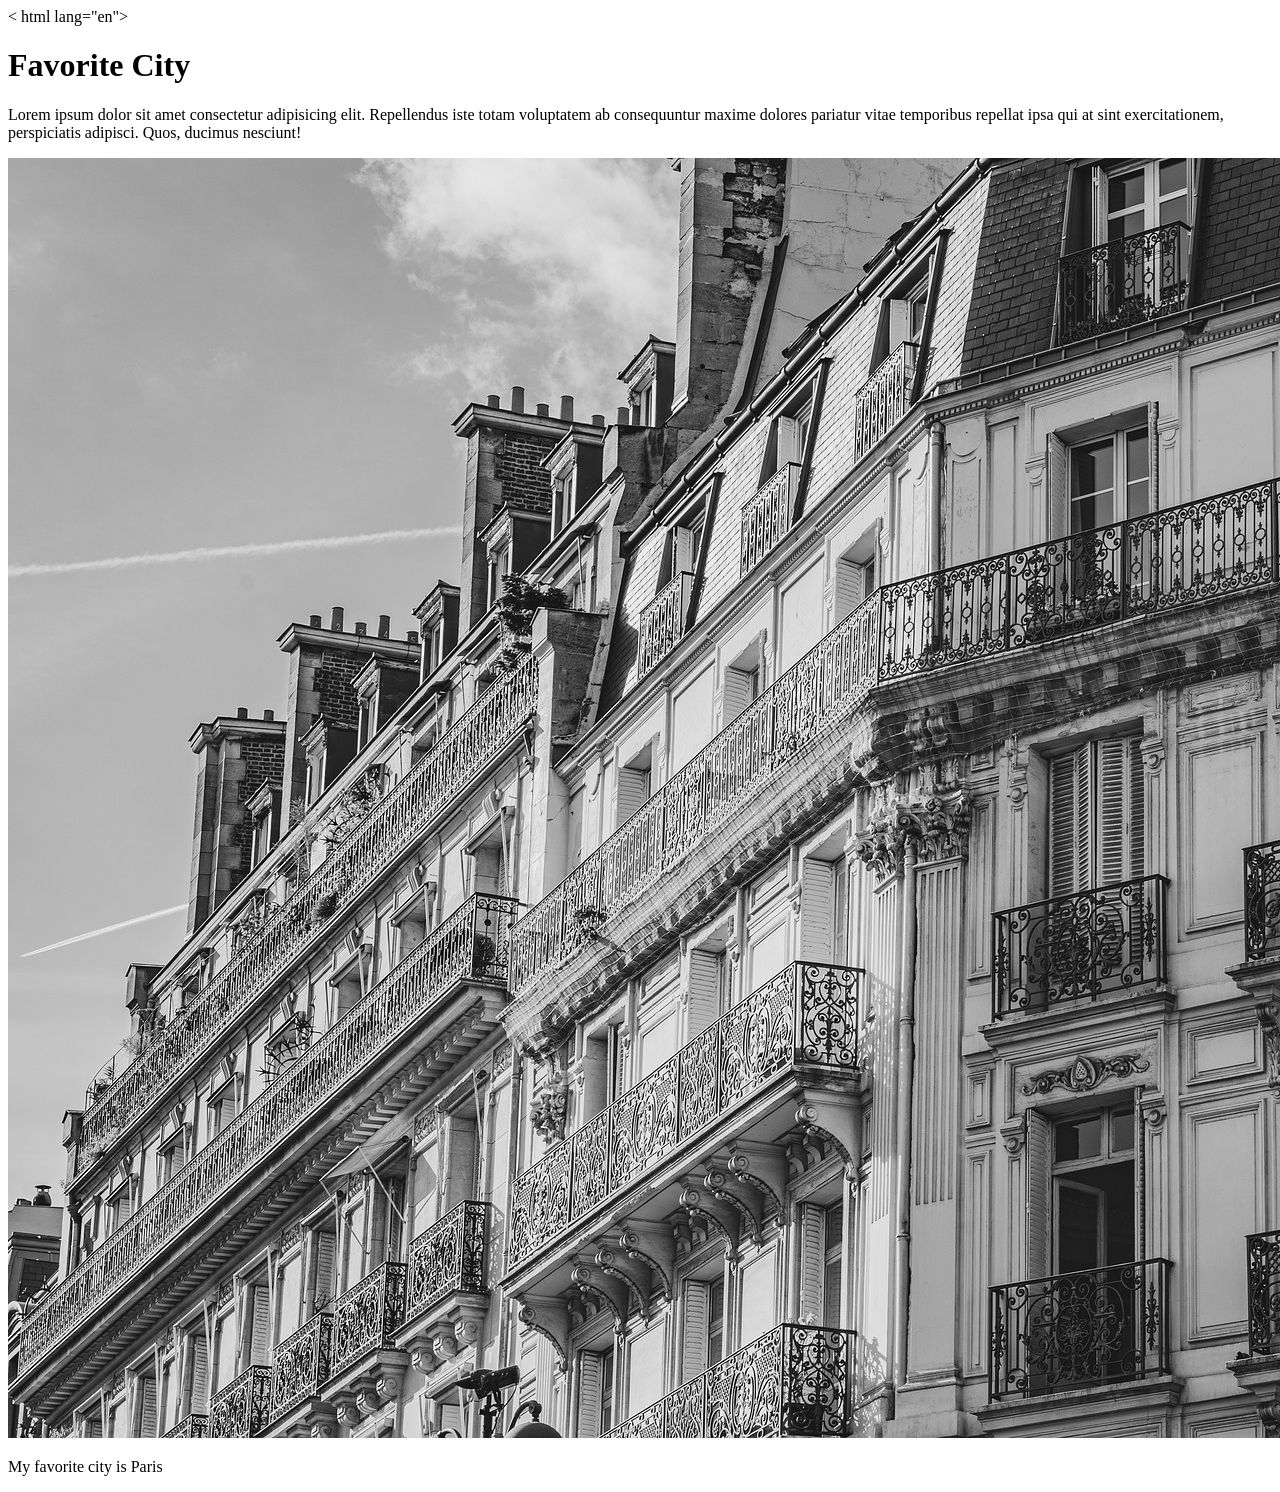
==== week01/favorite-city.html @ ec3af15b "added favorite city file" ====
<!DOCTYPE html>
< html lang="en">

    <head>
        <meta charset="UTF-8">
        <meta name="viewport" content="width=device-width, initial-scale=1.0">
        <title>Document</title>
    </head>

    <body>
        <h1>Favorite City</h1>

        <p>Lorem ipsum dolor sit amet consectetur adipisicing elit. Repellendus iste totam voluptatem ab consequuntur maxime dolores pariatur vitae temporibus repellat ipsa qui at sint exercitationem, perspiciatis adipisci. Quos, ducimus nesciunt!</p>

        <img src="images/paris.jpg" alt="Paris, France">

        <p>My favorite city is Paris</p>


    </body>

    </html>
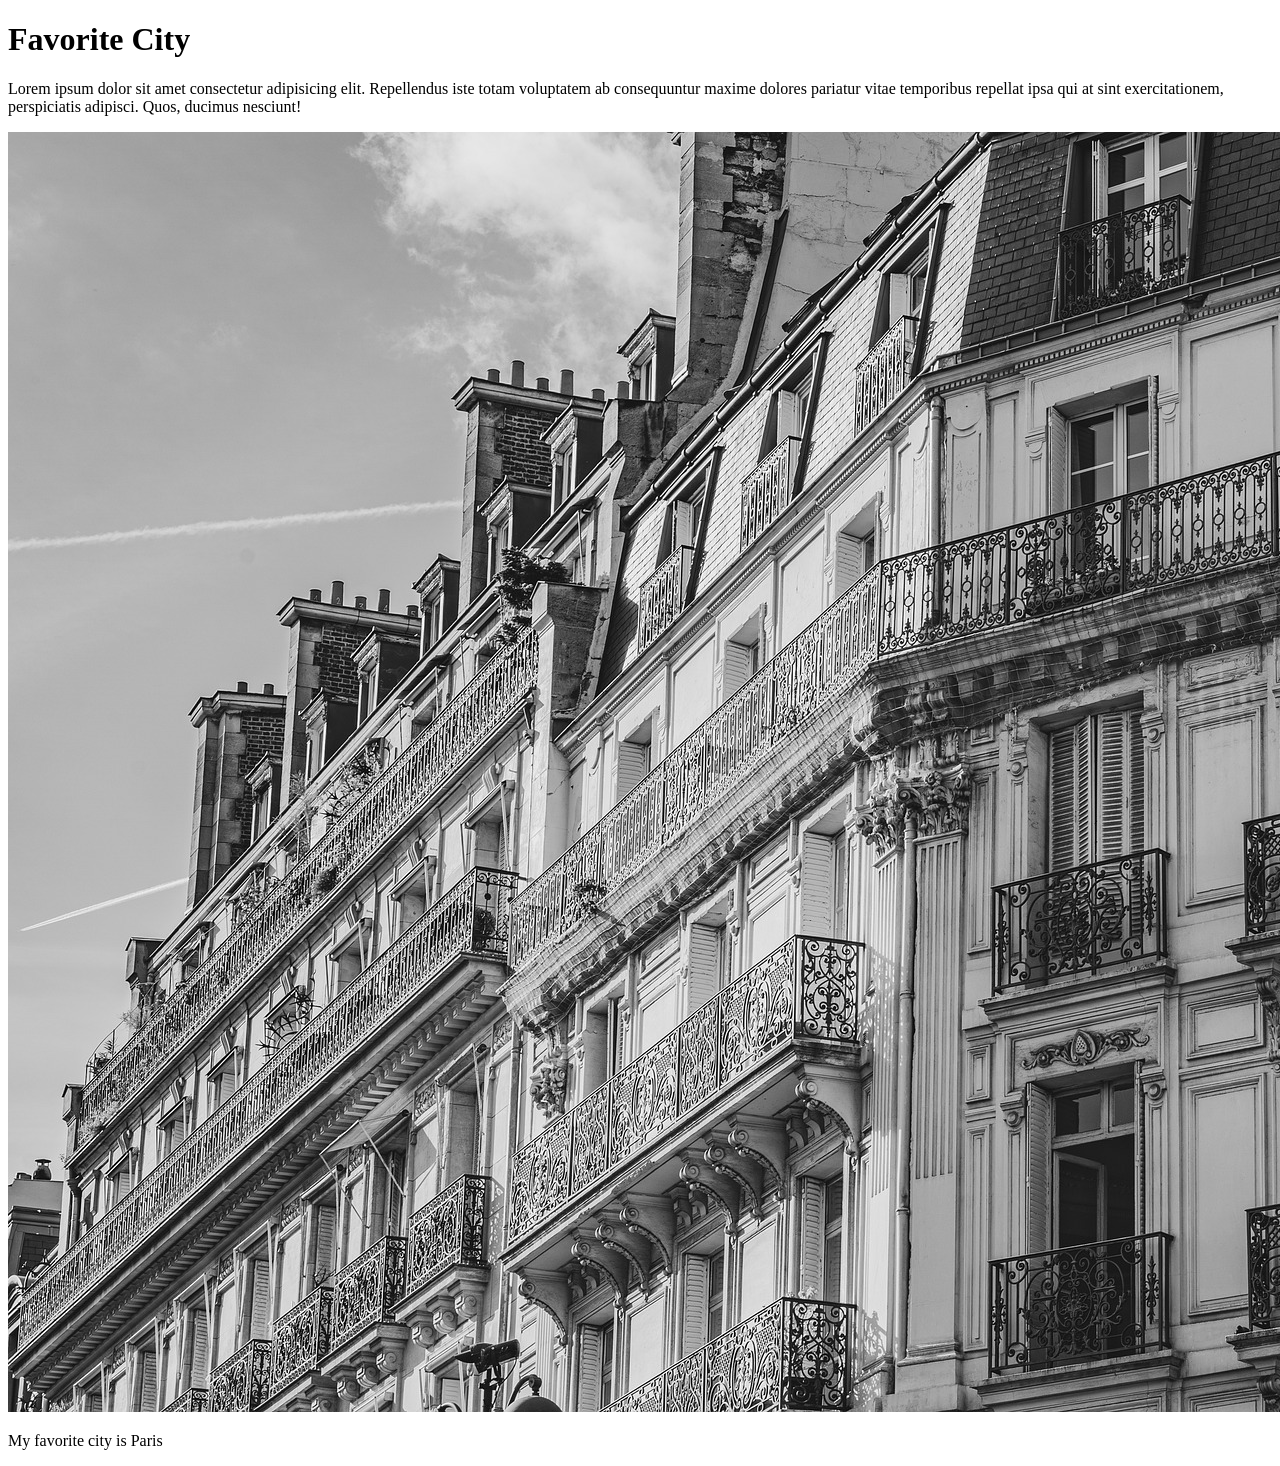
==== commit c03c6ca6: "updated favorite city" ====
--- a/week01/favorite-city.html
+++ b/week01/favorite-city.html
@@ -1,22 +1,22 @@
 <!DOCTYPE html>
-< html lang="en">
+<html lang="en">
 
-    <head>
-        <meta charset="UTF-8">
-        <meta name="viewport" content="width=device-width, initial-scale=1.0">
-        <title>Document</title>
-    </head>
+<head>
+    <meta charset="UTF-8">
+    <meta name="viewport" content="width=device-width, initial-scale=1.0">
+    <title>Document</title>
+</head>
 
-    <body>
-        <h1>Favorite City</h1>
+<body>
+    <h1>Favorite City</h1>
 
-        <p>Lorem ipsum dolor sit amet consectetur adipisicing elit. Repellendus iste totam voluptatem ab consequuntur maxime dolores pariatur vitae temporibus repellat ipsa qui at sint exercitationem, perspiciatis adipisci. Quos, ducimus nesciunt!</p>
+    <p>Lorem ipsum dolor sit amet consectetur adipisicing elit. Repellendus iste totam voluptatem ab consequuntur maxime dolores pariatur vitae temporibus repellat ipsa qui at sint exercitationem, perspiciatis adipisci. Quos, ducimus nesciunt!</p>
 
-        <img src="images/paris.jpg" alt="Paris, France">
+    <img src="images/paris.jpg" alt="Paris, France">
 
-        <p>My favorite city is Paris</p>
+    <p>My favorite city is Paris</p>
 
 
-    </body>
+</body>
 
-    </html>
+</htm>
